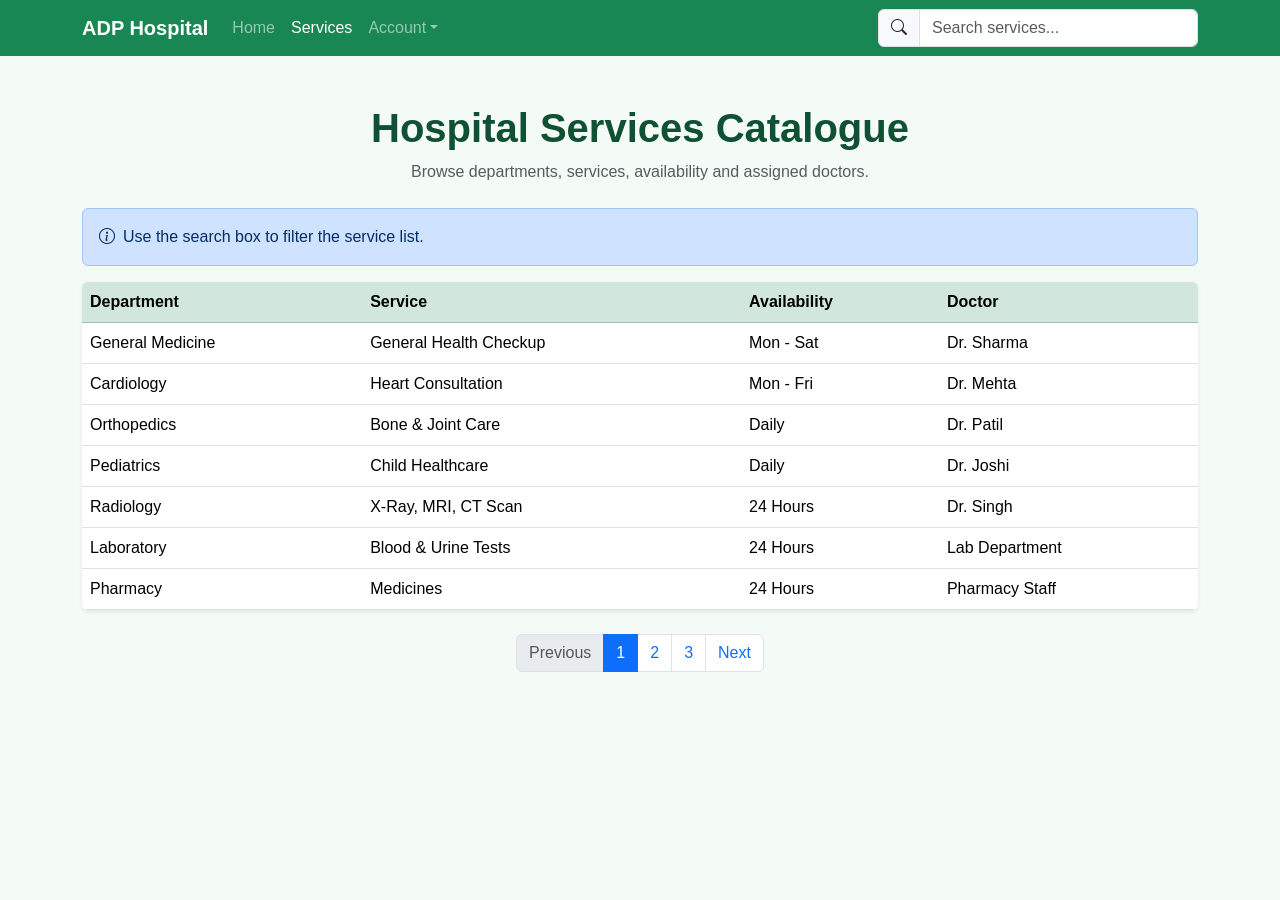
==== catalogue.html @ db7758e5 "Update project files" ====
<!DOCTYPE html>
<html lang="en"><head><meta charset="UTF-8"><meta name="viewport" content="width=device-width, initial-scale=1"><title>Services Catalogue | ADP Hospital</title><link href="https://cdn.jsdelivr.net/npm/bootstrap@5.3.3/dist/css/bootstrap.min.css" rel="stylesheet"><link href="https://cdn.jsdelivr.net/npm/bootstrap-icons@1.11.3/font/bootstrap-icons.css" rel="stylesheet"><link rel="stylesheet" href="styles.css"></head>
<body>
<nav class="navbar navbar-expand-lg navbar-dark bg-success sticky-top"><div class="container"><a class="navbar-brand fw-bold" href="home.html">ADP Hospital</a><button class="navbar-toggler" data-bs-toggle="collapse" data-bs-target="#nav"><span class="navbar-toggler-icon"></span></button><div class="collapse navbar-collapse" id="nav"><ul class="navbar-nav me-auto"><li class="nav-item"><a class="nav-link" href="home.html">Home</a></li><li class="nav-item"><a class="nav-link active" href="catalogue.html">Services</a></li><li class="nav-item dropdown"><a class="nav-link dropdown-toggle" href="#" data-bs-toggle="dropdown">Account</a><ul class="dropdown-menu"><li><a class="dropdown-item" href="login.html">Login</a></li><li><a class="dropdown-item" href="register.html">Register</a></li></ul></li></ul><div class="input-group" style="max-width:320px"><span class="input-group-text"><i class="bi bi-search"></i></span><input class="form-control" id="serviceSearch" placeholder="Search services..."></div></div></div></nav>
<main class="container py-5"><div class="text-center mb-4"><h1 class="page-title">Hospital Services Catalogue</h1><p class="text-muted">Browse departments, services, availability and assigned doctors.</p></div><div class="alert alert-primary" role="alert"><i class="bi bi-info-circle me-2"></i>Use the search box to filter the service list.</div><div class="table-responsive shadow-sm rounded"><table class="table table-hover align-middle mb-0 bg-white" id="serviceTable"><thead class="table-success"><tr><th>Department</th><th>Service</th><th>Availability</th><th>Doctor</th></tr></thead><tbody><tr><td>General Medicine</td><td>General Health Checkup</td><td>Mon - Sat</td><td>Dr. Sharma</td></tr><tr><td>Cardiology</td><td>Heart Consultation</td><td>Mon - Fri</td><td>Dr. Mehta</td></tr><tr><td>Orthopedics</td><td>Bone & Joint Care</td><td>Daily</td><td>Dr. Patil</td></tr><tr><td>Pediatrics</td><td>Child Healthcare</td><td>Daily</td><td>Dr. Joshi</td></tr><tr><td>Radiology</td><td>X-Ray, MRI, CT Scan</td><td>24 Hours</td><td>Dr. Singh</td></tr><tr><td>Laboratory</td><td>Blood & Urine Tests</td><td>24 Hours</td><td>Lab Department</td></tr><tr><td>Pharmacy</td><td>Medicines</td><td>24 Hours</td><td>Pharmacy Staff</td></tr></tbody></table></div><nav class="mt-4" aria-label="Service pages"><ul class="pagination justify-content-center"><li class="page-item disabled"><a class="page-link" href="#">Previous</a></li><li class="page-item active"><a class="page-link" href="#">1</a></li><li class="page-item"><a class="page-link" href="#">2</a></li><li class="page-item"><a class="page-link" href="#">3</a></li><li class="page-item"><a class="page-link" href="#">Next</a></li></ul></nav></main>
<script>document.getElementById('serviceSearch').addEventListener('input',function(){const q=this.value.toLowerCase();document.querySelectorAll('#serviceTable tbody tr').forEach(r=>r.style.display=r.innerText.toLowerCase().includes(q)?'':'none');});</script><script src="https://cdn.jsdelivr.net/npm/bootstrap@5.3.3/dist/js/bootstrap.bundle.min.js"></script></body></html>
---- styles.css ----
:root {
    --hospital-green: #198754;
    --hospital-dark: #0f5132;
    --hospital-light: #f4fbf7;
}

body {
    background: var(--hospital-light);
    color: #24332b;
    font-family: Arial, Helvetica, sans-serif;
}

.navbar-brand img { width: 42px; height: 42px; object-fit: contain; }

.hero {
    background: linear-gradient(135deg, #198754, #0f5132);
    color: white;
    border-radius: 0 0 28px 28px;
}

.hero-image {
    width: 220px;
    height: 220px;
    object-fit: cover;
    border: 6px solid rgba(255,255,255,.8);
}

.section-card {
    border: 0;
    border-radius: 18px;
    box-shadow: 0 8px 24px rgba(15,81,50,.08);
    height: 100%;
}

.service-icon {
    width: 52px;
    height: 52px;
    display: inline-flex;
    align-items: center;
    justify-content: center;
    border-radius: 50%;
    background: #d1e7dd;
    color: var(--hospital-dark);
    font-size: 1.35rem;
}

.page-title { color: var(--hospital-dark); font-weight: 700; }

.form-card {
    max-width: 620px;
    margin: 40px auto;
    border: 0;
    border-radius: 20px;
    box-shadow: 0 10px 30px rgba(0,0,0,.08);
}

footer { background: #0f5132; color: white; }

.table thead th { white-space: nowrap; }

@media (max-width: 576px) {
    .hero-image { width: 160px; height: 160px; }
}
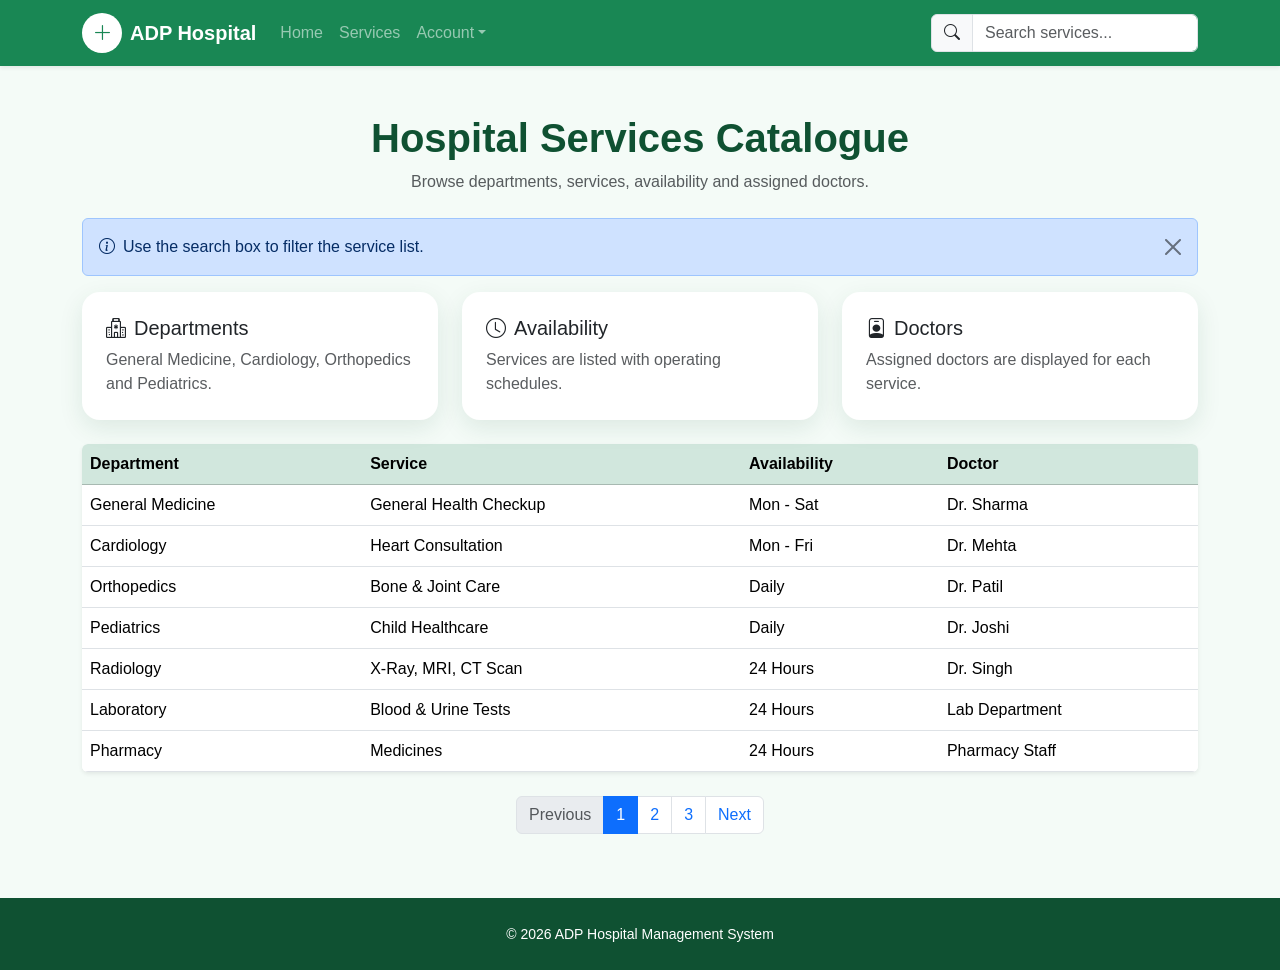
==== commit b8dd49f4: "Implement Bootstrap Experiment 3" ====
--- a/catalogue.html
+++ b/catalogue.html
@@ -1,6 +1,37 @@
-<!DOCTYPE html>
-<html lang="en"><head><meta charset="UTF-8"><meta name="viewport" content="width=device-width, initial-scale=1"><title>Services Catalogue | ADP Hospital</title><link href="https://cdn.jsdelivr.net/npm/bootstrap@5.3.3/dist/css/bootstrap.min.css" rel="stylesheet"><link href="https://cdn.jsdelivr.net/npm/bootstrap-icons@1.11.3/font/bootstrap-icons.css" rel="stylesheet"><link rel="stylesheet" href="styles.css"></head>
-<body>
-<nav class="navbar navbar-expand-lg navbar-dark bg-success sticky-top"><div class="container"><a class="navbar-brand fw-bold" href="home.html">ADP Hospital</a><button class="navbar-toggler" data-bs-toggle="collapse" data-bs-target="#nav"><span class="navbar-toggler-icon"></span></button><div class="collapse navbar-collapse" id="nav"><ul class="navbar-nav me-auto"><li class="nav-item"><a class="nav-link" href="home.html">Home</a></li><li class="nav-item"><a class="nav-link active" href="catalogue.html">Services</a></li><li class="nav-item dropdown"><a class="nav-link dropdown-toggle" href="#" data-bs-toggle="dropdown">Account</a><ul class="dropdown-menu"><li><a class="dropdown-item" href="login.html">Login</a></li><li><a class="dropdown-item" href="register.html">Register</a></li></ul></li></ul><div class="input-group" style="max-width:320px"><span class="input-group-text"><i class="bi bi-search"></i></span><input class="form-control" id="serviceSearch" placeholder="Search services..."></div></div></div></nav>
-<main class="container py-5"><div class="text-center mb-4"><h1 class="page-title">Hospital Services Catalogue</h1><p class="text-muted">Browse departments, services, availability and assigned doctors.</p></div><div class="alert alert-primary" role="alert"><i class="bi bi-info-circle me-2"></i>Use the search box to filter the service list.</div><div class="table-responsive shadow-sm rounded"><table class="table table-hover align-middle mb-0 bg-white" id="serviceTable"><thead class="table-success"><tr><th>Department</th><th>Service</th><th>Availability</th><th>Doctor</th></tr></thead><tbody><tr><td>General Medicine</td><td>General Health Checkup</td><td>Mon - Sat</td><td>Dr. Sharma</td></tr><tr><td>Cardiology</td><td>Heart Consultation</td><td>Mon - Fri</td><td>Dr. Mehta</td></tr><tr><td>Orthopedics</td><td>Bone & Joint Care</td><td>Daily</td><td>Dr. Patil</td></tr><tr><td>Pediatrics</td><td>Child Healthcare</td><td>Daily</td><td>Dr. Joshi</td></tr><tr><td>Radiology</td><td>X-Ray, MRI, CT Scan</td><td>24 Hours</td><td>Dr. Singh</td></tr><tr><td>Laboratory</td><td>Blood & Urine Tests</td><td>24 Hours</td><td>Lab Department</td></tr><tr><td>Pharmacy</td><td>Medicines</td><td>24 Hours</td><td>Pharmacy Staff</td></tr></tbody></table></div><nav class="mt-4" aria-label="Service pages"><ul class="pagination justify-content-center"><li class="page-item disabled"><a class="page-link" href="#">Previous</a></li><li class="page-item active"><a class="page-link" href="#">1</a></li><li class="page-item"><a class="page-link" href="#">2</a></li><li class="page-item"><a class="page-link" href="#">3</a></li><li class="page-item"><a class="page-link" href="#">Next</a></li></ul></nav></main>
-<script>document.getElementById('serviceSearch').addEventListener('input',function(){const q=this.value.toLowerCase();document.querySelectorAll('#serviceTable tbody tr').forEach(r=>r.style.display=r.innerText.toLowerCase().includes(q)?'':'none');});</script><script src="https://cdn.jsdelivr.net/npm/bootstrap@5.3.3/dist/js/bootstrap.bundle.min.js"></script></body></html>
+<!DOCTYPE html><html lang="en"><head><meta charset="UTF-8"><meta name="viewport" content="width=device-width, initial-scale=1">
+<title>Services Catalogue | ADP Hospital</title><link href="https://cdn.jsdelivr.net/npm/bootstrap@5.3.3/dist/css/bootstrap.min.css" rel="stylesheet"><link href="https://cdn.jsdelivr.net/npm/bootstrap-icons@1.11.3/font/bootstrap-icons.css" rel="stylesheet"><link rel="stylesheet" href="styles.css"></head><body> 
+<nav class="navbar navbar-expand-lg navbar-dark bg-success sticky-top shadow-sm">
+<div class="container">
+<a class="navbar-brand fw-bold d-flex align-items-center gap-2" href="home.html"><span class="brand-mark"><i class="bi bi-plus-lg"></i></span> ADP Hospital</a>
+<button class="navbar-toggler" type="button" data-bs-toggle="collapse" data-bs-target="#mainNav"><span class="navbar-toggler-icon"></span></button>
+<div class="collapse navbar-collapse" id="mainNav">
+<ul class="navbar-nav me-auto mb-2 mb-lg-0">
+<li class="nav-item"><a class="nav-link" href="home.html">Home</a></li>
+<li class="nav-item"><a class="nav-link" href="catalogue.html">Services</a></li>
+<li class="nav-item dropdown"><a class="nav-link dropdown-toggle" href="#" data-bs-toggle="dropdown">Account</a>
+<ul class="dropdown-menu"><li><a class="dropdown-item" href="login.html">Login</a></li><li><a class="dropdown-item" href="register.html">Register</a></li></ul></li>
+</ul>
+<form class="d-flex" role="search" onsubmit="return false;"><div class="input-group">
+<span class="input-group-text"><i class="bi bi-search"></i></span><input class="form-control" type="search" placeholder="Search services..." id="globalSearch">
+</div></form>
+</div></div></nav>
+
+<main class="container py-5"><div class="text-center mb-4"><h1 class="page-title">Hospital Services Catalogue</h1><p class="text-muted">Browse departments, services, availability and assigned doctors.</p></div>
+<div class="alert alert-primary alert-dismissible fade show" role="alert"><i class="bi bi-info-circle me-2"></i>Use the search box to filter the service list.<button type="button" class="btn-close" data-bs-dismiss="alert"></button></div>
+<div class="row g-4 mb-4"><div class="col-12 col-md-4"><div class="card section-card p-4"><h5><i class="bi bi-hospital me-2"></i>Departments</h5><p class="text-muted mb-0">General Medicine, Cardiology, Orthopedics and Pediatrics.</p></div></div>
+<div class="col-12 col-md-4"><div class="card section-card p-4"><h5><i class="bi bi-clock me-2"></i>Availability</h5><p class="text-muted mb-0">Services are listed with operating schedules.</p></div></div>
+<div class="col-12 col-md-4"><div class="card section-card p-4"><h5><i class="bi bi-person-badge me-2"></i>Doctors</h5><p class="text-muted mb-0">Assigned doctors are displayed for each service.</p></div></div></div>
+<div class="table-responsive shadow-sm rounded"><table class="table table-hover align-middle mb-0 bg-white" id="serviceTable">
+<thead class="table-success"><tr><th>Department</th><th>Service</th><th>Availability</th><th>Doctor</th></tr></thead><tbody>
+<tr><td>General Medicine</td><td>General Health Checkup</td><td>Mon - Sat</td><td>Dr. Sharma</td></tr>
+<tr><td>Cardiology</td><td>Heart Consultation</td><td>Mon - Fri</td><td>Dr. Mehta</td></tr>
+<tr><td>Orthopedics</td><td>Bone &amp; Joint Care</td><td>Daily</td><td>Dr. Patil</td></tr>
+<tr><td>Pediatrics</td><td>Child Healthcare</td><td>Daily</td><td>Dr. Joshi</td></tr>
+<tr><td>Radiology</td><td>X-Ray, MRI, CT Scan</td><td>24 Hours</td><td>Dr. Singh</td></tr>
+<tr><td>Laboratory</td><td>Blood &amp; Urine Tests</td><td>24 Hours</td><td>Lab Department</td></tr>
+<tr><td>Pharmacy</td><td>Medicines</td><td>24 Hours</td><td>Pharmacy Staff</td></tr></tbody></table></div>
+<nav class="mt-4" aria-label="Service pages"><ul class="pagination justify-content-center"><li class="page-item disabled"><a class="page-link" href="#">Previous</a></li>
+<li class="page-item active"><a class="page-link" href="#">1</a></li><li class="page-item"><a class="page-link" href="#">2</a></li><li class="page-item"><a class="page-link" href="#">3</a></li><li class="page-item"><a class="page-link" href="#">Next</a></li></ul></nav>
+</main><footer class="py-4"><div class="container text-center"><small>© 2026 ADP Hospital Management System</small></div></footer>
+<script>document.getElementById('globalSearch').addEventListener('input',function(){var q=this.value.toLowerCase();document.querySelectorAll('#serviceTable tbody tr').forEach(function(r){r.style.display=r.innerText.toLowerCase().includes(q)?'':'none';});});</script>
+<script src="https://cdn.jsdelivr.net/npm/bootstrap@5.3.3/dist/js/bootstrap.bundle.min.js"></script></body></html>
--- a/styles.css
+++ b/styles.css
@@ -1,63 +1,13 @@
-:root {
-    --hospital-green: #198754;
-    --hospital-dark: #0f5132;
-    --hospital-light: #f4fbf7;
-}
 
-body {
-    background: var(--hospital-light);
-    color: #24332b;
-    font-family: Arial, Helvetica, sans-serif;
-}
-
-.navbar-brand img { width: 42px; height: 42px; object-fit: contain; }
-
-.hero {
-    background: linear-gradient(135deg, #198754, #0f5132);
-    color: white;
-    border-radius: 0 0 28px 28px;
-}
-
-.hero-image {
-    width: 220px;
-    height: 220px;
-    object-fit: cover;
-    border: 6px solid rgba(255,255,255,.8);
-}
-
-.section-card {
-    border: 0;
-    border-radius: 18px;
-    box-shadow: 0 8px 24px rgba(15,81,50,.08);
-    height: 100%;
-}
-
-.service-icon {
-    width: 52px;
-    height: 52px;
-    display: inline-flex;
-    align-items: center;
-    justify-content: center;
-    border-radius: 50%;
-    background: #d1e7dd;
-    color: var(--hospital-dark);
-    font-size: 1.35rem;
-}
-
-.page-title { color: var(--hospital-dark); font-weight: 700; }
-
-.form-card {
-    max-width: 620px;
-    margin: 40px auto;
-    border: 0;
-    border-radius: 20px;
-    box-shadow: 0 10px 30px rgba(0,0,0,.08);
-}
-
-footer { background: #0f5132; color: white; }
-
-.table thead th { white-space: nowrap; }
-
-@media (max-width: 576px) {
-    .hero-image { width: 160px; height: 160px; }
-}
+:root{--hospital-green:#198754;--hospital-dark:#0f5132;--hospital-light:#f4fbf7}
+body{background:var(--hospital-light);color:#24332b;font-family:Arial,Helvetica,sans-serif}
+.hero{background:linear-gradient(135deg,#198754,#0f5132);color:white}
+.hero-logo{width:210px;height:210px;object-fit:cover;border:6px solid rgba(255,255,255,.85)}
+.section-card{border:0;border-radius:18px;box-shadow:0 8px 24px rgba(15,81,50,.10);height:100%}
+.service-icon{width:52px;height:52px;display:inline-flex;align-items:center;justify-content:center;border-radius:50%;background:#d1e7dd;color:var(--hospital-dark);font-size:1.35rem}
+.page-title{color:var(--hospital-dark);font-weight:700}
+.form-card{max-width:650px;margin:40px auto;border:0;border-radius:20px;box-shadow:0 10px 30px rgba(0,0,0,.08)}
+footer{background:var(--hospital-dark);color:white}
+.brand-mark{width:40px;height:40px;border-radius:50%;background:white;color:var(--hospital-green);display:inline-flex;align-items:center;justify-content:center}
+.table thead th{white-space:nowrap}
+@media(max-width:576px){.hero-logo{width:150px;height:150px}}
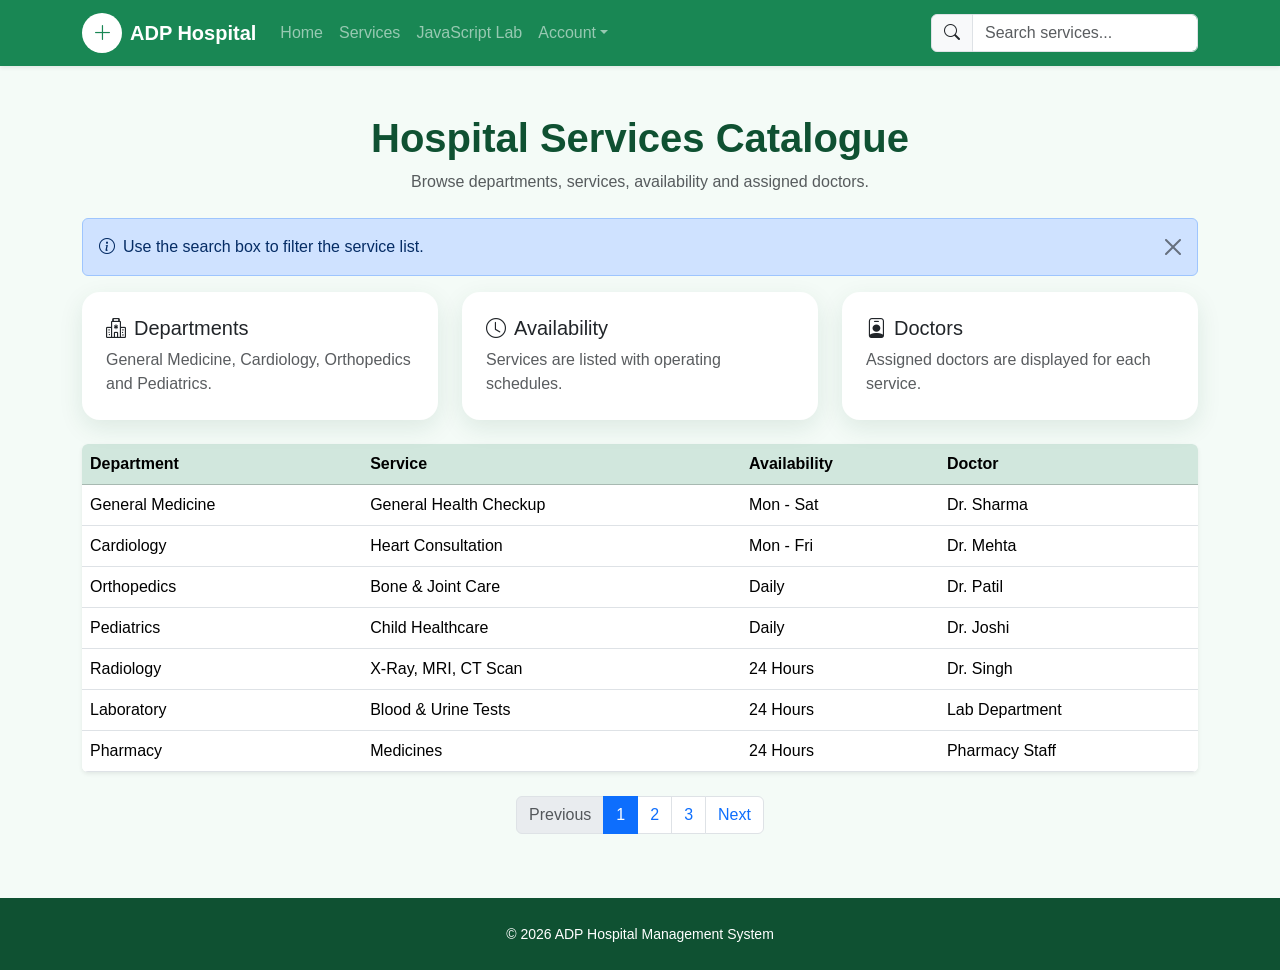
==== commit 7a82976d: "Add JavaScript experiment to Hospital Management" ====
--- a/catalogue.html
+++ b/catalogue.html
@@ -7,7 +7,7 @@
 <div class="collapse navbar-collapse" id="mainNav">
 <ul class="navbar-nav me-auto mb-2 mb-lg-0">
 <li class="nav-item"><a class="nav-link" href="home.html">Home</a></li>
-<li class="nav-item"><a class="nav-link" href="catalogue.html">Services</a></li>
+<li class="nav-item"><a class="nav-link" href="catalogue.html">Services</a></li><li class="nav-item"><a class="nav-link" href="javascript.html">JavaScript Lab</a></li>
 <li class="nav-item dropdown"><a class="nav-link dropdown-toggle" href="#" data-bs-toggle="dropdown">Account</a>
 <ul class="dropdown-menu"><li><a class="dropdown-item" href="login.html">Login</a></li><li><a class="dropdown-item" href="register.html">Register</a></li></ul></li>
 </ul>
